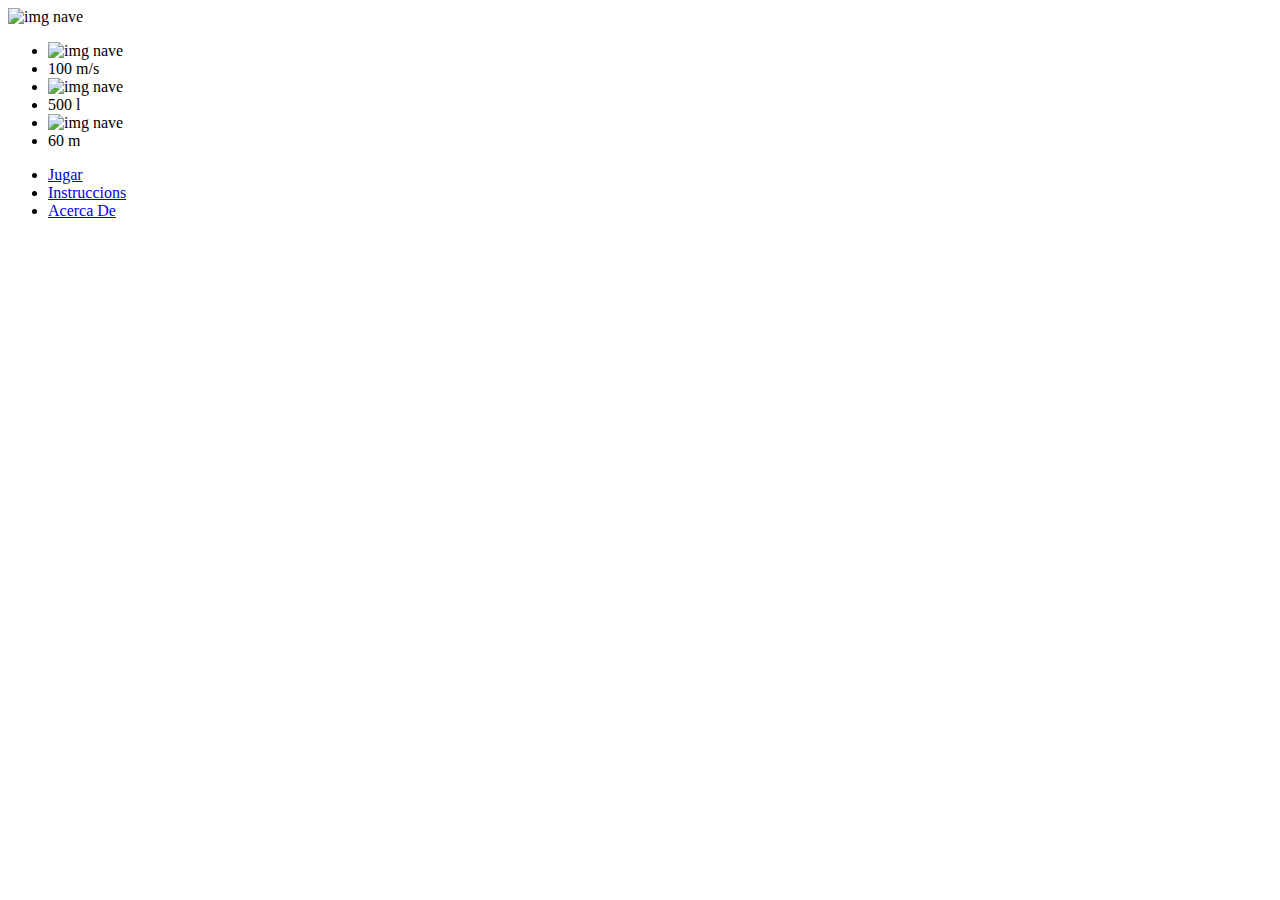
==== index.html @ 758f4f40 "Add files via upload" ====
<!DOCTYPE html>
<html>
	<head>
 			<link rel='stylesheet' media='screen and (min-width: 601px)' href='css/d.css'>
 			<link rel='stylesheet' media='screen and (max-width: 600px)' href='css/m.css'>
	</head>

	<body>
		<div id="nave">
			<img src="img/batnave.png" alt="img nave">
		</div>
		<div class="a">
			<ul id="cpanel">
				<li>
					<img src="img/speed.png" alt="img nave">
				</li>
				<li>
					<div id="barra">
						<div id="barrad">100 m/s</div>
					</div>
				</li>
				<li>
					<img src="img/fuel.png" alt="img nave">
				</li>
				<li>
					<div id="barra">
						<div id="barrad">500 l</div>
					</div>
				</li>
				<li>
					<img src="img/distance.png" alt="img nave">
				</li>
				<li>
					<div id="barra">
						<div id="barrad">60 m</div>
					</div>
				</li>
			</ul>
		</div>
		<div class="b"></div>
		<div class="c">
			<ul id="menu">
				<li>
					<a href="index.html">Jugar</a>
				</li>
				<li>
					<a href="Instruccions.html">Instruccions</a>
				</li>
				<li>
					<a href="acerca de.html">Acerca De</a>
				</li>
			</ul>
		</div>
	</body>

</html>
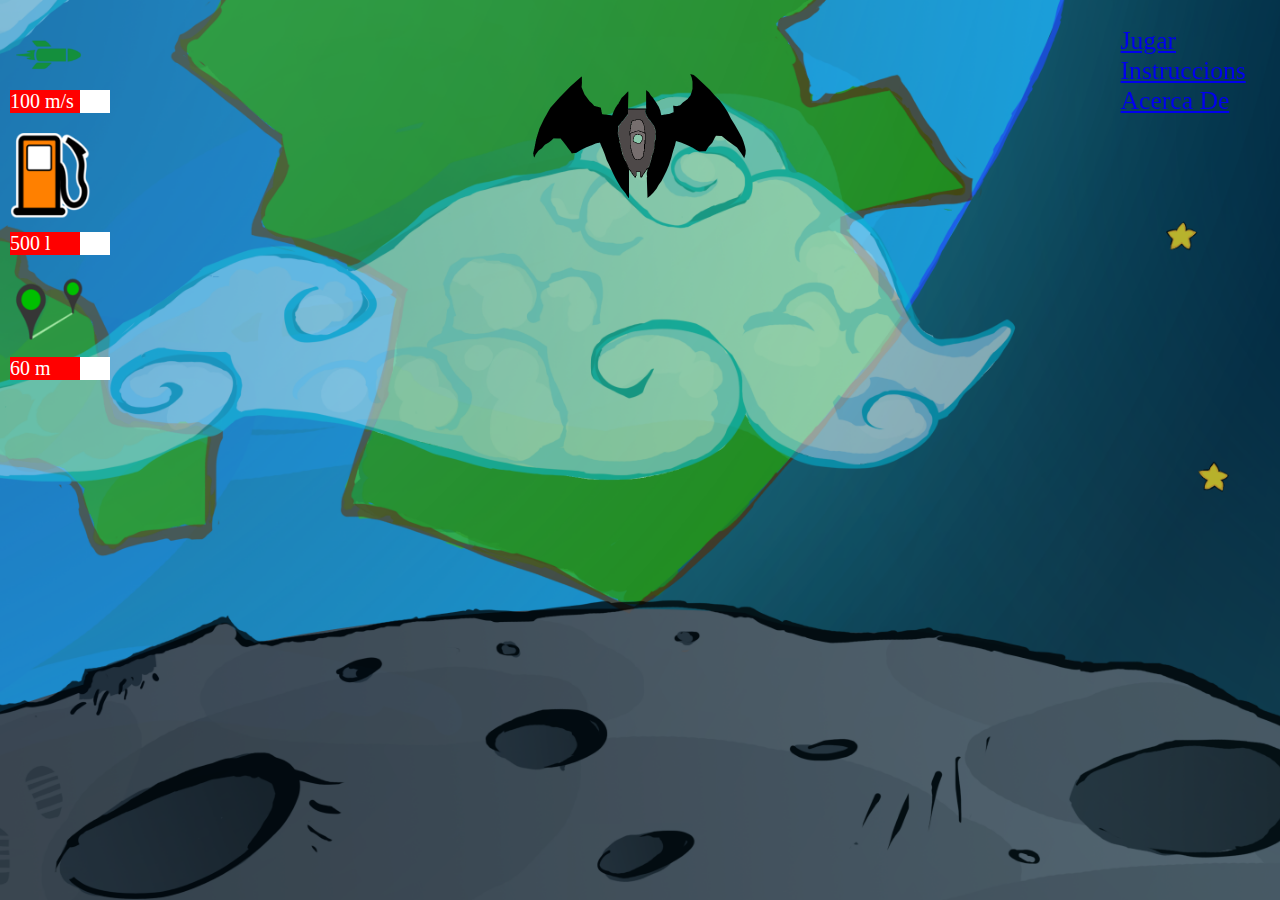
==== commit 10f5d0c4: "Todo corregido" ====
--- a/index.html
+++ b/index.html
@@ -1,6 +1,9 @@
 <!DOCTYPE html>
 <html>
 	<head>
+		<title>
+			Lunar lander
+		</title>
  			<link rel='stylesheet' media='screen and (min-width: 601px)' href='css/d.css'>
  			<link rel='stylesheet' media='screen and (max-width: 600px)' href='css/m.css'>
 	</head>
@@ -15,24 +18,24 @@
 					<img src="img/speed.png" alt="img nave">
 				</li>
 				<li>
-					<div id="barra">
-						<div id="barrad">100 m/s</div>
+					<div class="barra">
+						<div class="barrad">100 m/s</div>
 					</div>
 				</li>
 				<li>
 					<img src="img/fuel.png" alt="img nave">
 				</li>
 				<li>
-					<div id="barra">
-						<div id="barrad">500 l</div>
+					<div class="barra">
+						<div class="barrad">500 l</div>
 					</div>
 				</li>
 				<li>
 					<img src="img/distance.png" alt="img nave">
 				</li>
 				<li>
-					<div id="barra">
-						<div id="barrad">60 m</div>
+					<div class="barra">
+						<div class="barrad">60 m</div>
 					</div>
 				</li>
 			</ul>
@@ -47,7 +50,7 @@
 					<a href="Instruccions.html">Instruccions</a>
 				</li>
 				<li>
-					<a href="acerca de.html">Acerca De</a>
+					<a href="acerca_de.html">Acerca De</a>
 				</li>
 			</ul>
 		</div>
--- a/css/d.css
+++ b/css/d.css
@@ -0,0 +1,85 @@
+body,html {
+	height:100%;
+	padding:0px;
+	margin:0px;
+}
+
+body {
+    font-size:2vw;
+    background-image: url(../img/espacio3.jpg);
+    background-position: center center;
+    background-repeat: no-repeat;
+    background-attachment: fixed;
+    background-size: cover;
+}
+
+a {
+    color: "15CC0F" 
+}
+
+a:visited {
+    color : orange;
+}
+
+a:hover {
+    color : tomato;
+}
+
+.a,.b,.c {
+    display:inline-block;
+    width:33.33%;
+    height:100%;
+    float:left;
+}
+
+.c {
+    z-index: 1;
+}
+
+#nave {text-align:center;
+    position:fixed;
+    top:5%;
+    width:100%;
+    height:20%;
+}
+
+#nave img {
+    height:100%;
+}
+
+#cpanel img {
+    width:20%;height:20%;
+}
+
+#cpanel {
+    font-size: 20px;
+    color: white;
+    padding: 10px;
+    height: 90px;
+    padding-top: 10px;
+}
+
+.barra {
+    background-color: white;
+    width:100px;
+    margin-top: 7px;
+    margin-bottom: 20px;
+}
+
+.barrad {
+    background-color: red;
+    width:70px;
+}
+
+#opcImg {}
+
+#menu {
+    list-style: none;
+    position: relative;
+    float: right;	
+    margin-right: 8%;
+}
+
+#menu li {
+
+}
--- a/css/m.css
+++ b/css/m.css
@@ -0,0 +1,83 @@
+body,html {
+	height:100%;
+	padding:0px;
+	margin:0px;
+}
+
+body {
+    font-size:2vw;
+    background-image: url(../img/espacio3.jpg);
+    background-position: center center;
+    background-repeat: no-repeat;
+    background-attachment: fixed;
+    background-size: cover;
+}
+
+a {
+    color: "15CC0F" 
+}
+
+a:visited {
+    color : blue;
+}
+
+a:hover {
+    color : tomato;
+}
+
+.a,.b,.c {
+    display:inline-block;
+    width:33.33%;
+    height:100%;
+    float:left;
+}
+
+.c {
+    z-index: 1;
+}
+
+#nave {text-align:center;
+    position:fixed;
+    top:5%;
+    width:100%;
+    height:15%;
+}
+
+#nave img {
+    height:100%;
+}
+
+#cpanel img {
+    width:20%;height:20%;
+}
+
+#cpanel {
+    font-size: 20px;
+    color: white;
+    padding: 10px;
+    height: 90px;
+    padding-top: 10px;
+}
+
+.barra {
+    background-color: white;
+    width:100px;
+}
+
+.barrad {
+    background-color: red;
+    width:50px;
+}
+
+#opcImg {}
+
+#menu {
+    list-style: none;
+    position: relative;
+    float: right;	
+    margin-right: 8%;
+}
+
+#menu li {
+
+}
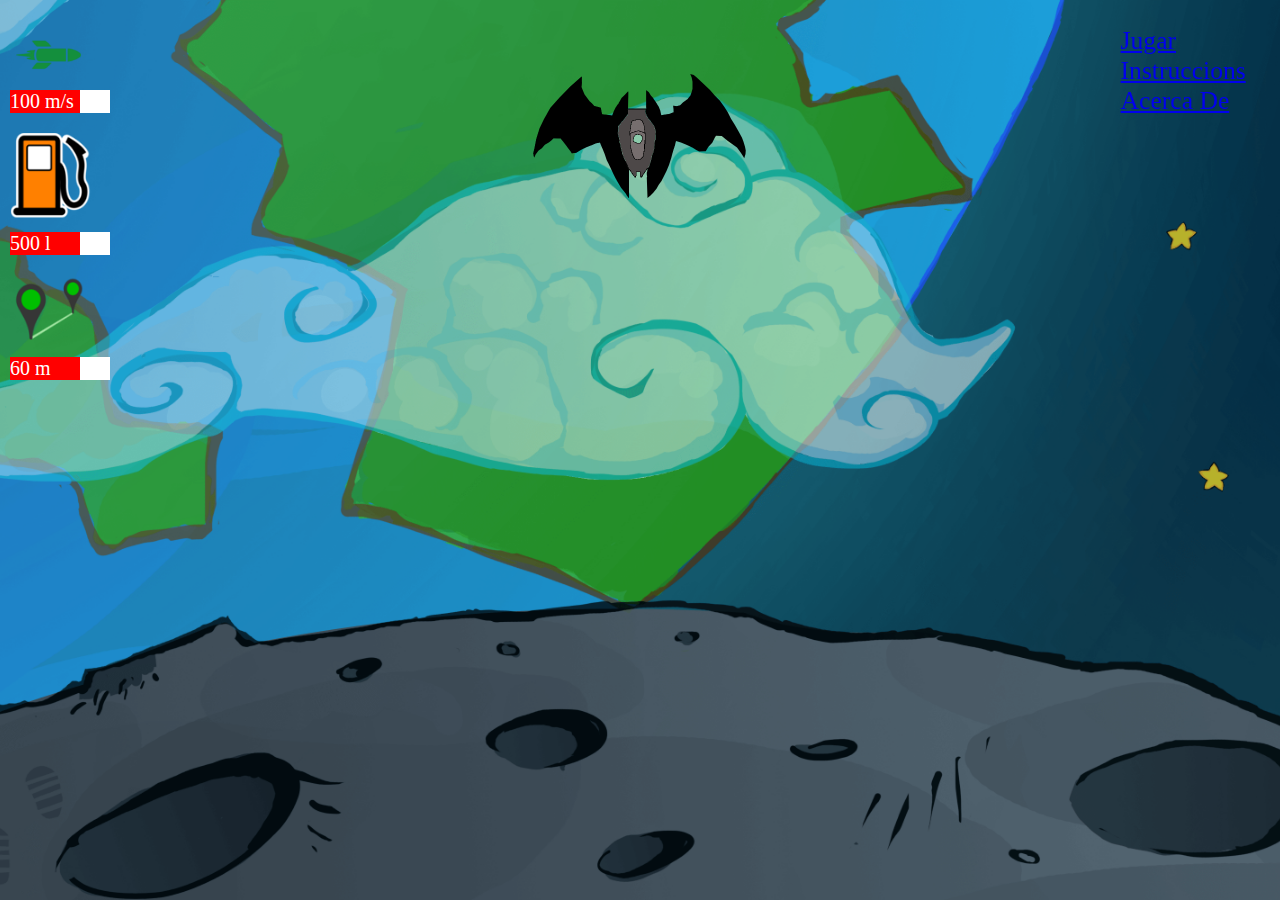
==== commit b6ce853c: "Add files via upload" ====
(no text change in the page or its own stylesheets)
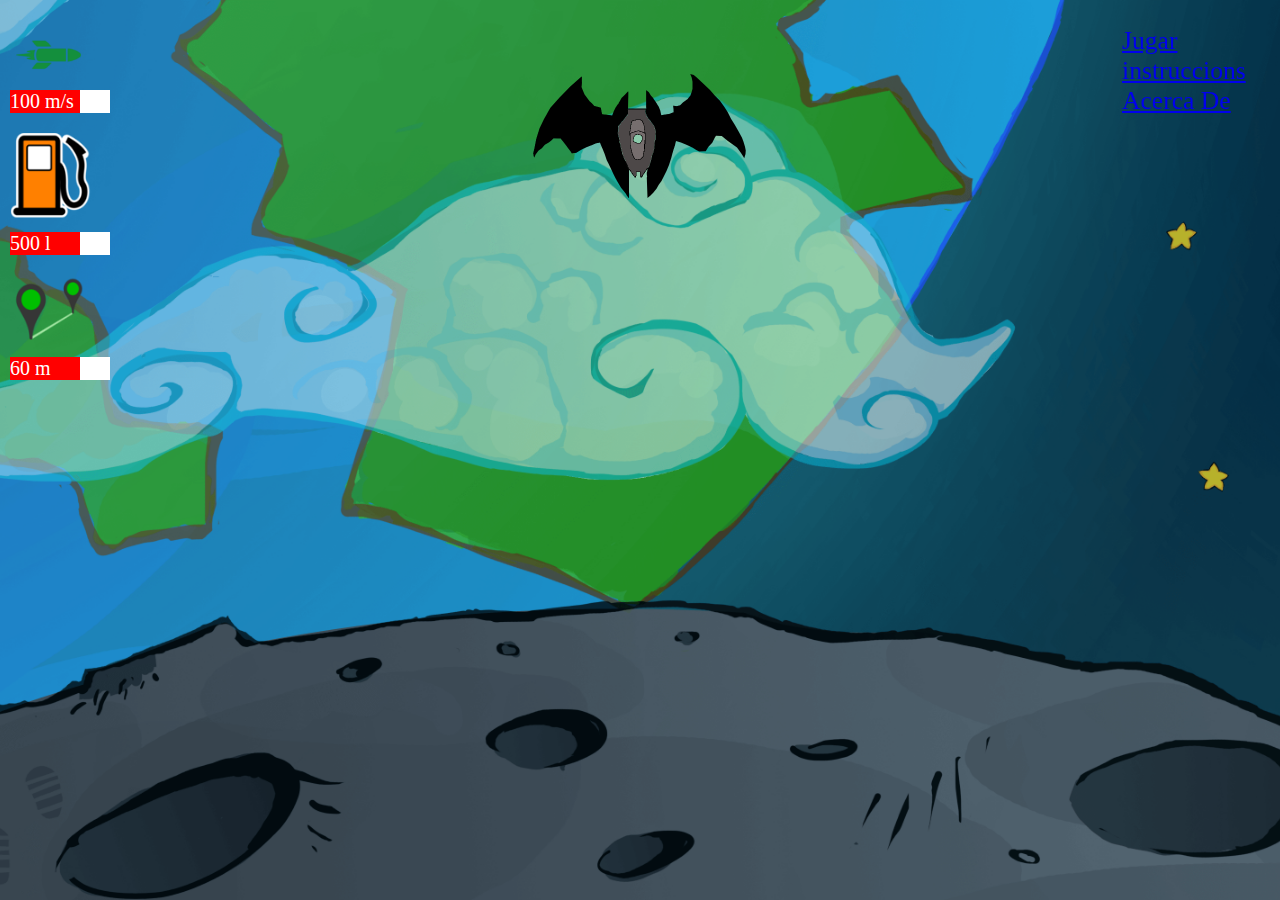
==== commit 2e30dfc0: "Update index.html" ====
--- a/index.html
+++ b/index.html
@@ -47,7 +47,7 @@
 					<a href="index.html">Jugar</a>
 				</li>
 				<li>
-					<a href="Instruccions.html">Instruccions</a>
+					<a href="Instruccions.html">instruccions</a>
 				</li>
 				<li>
 					<a href="acerca_de.html">Acerca De</a>
@@ -56,4 +56,4 @@
 		</div>
 	</body>
 
-</html>+</html>
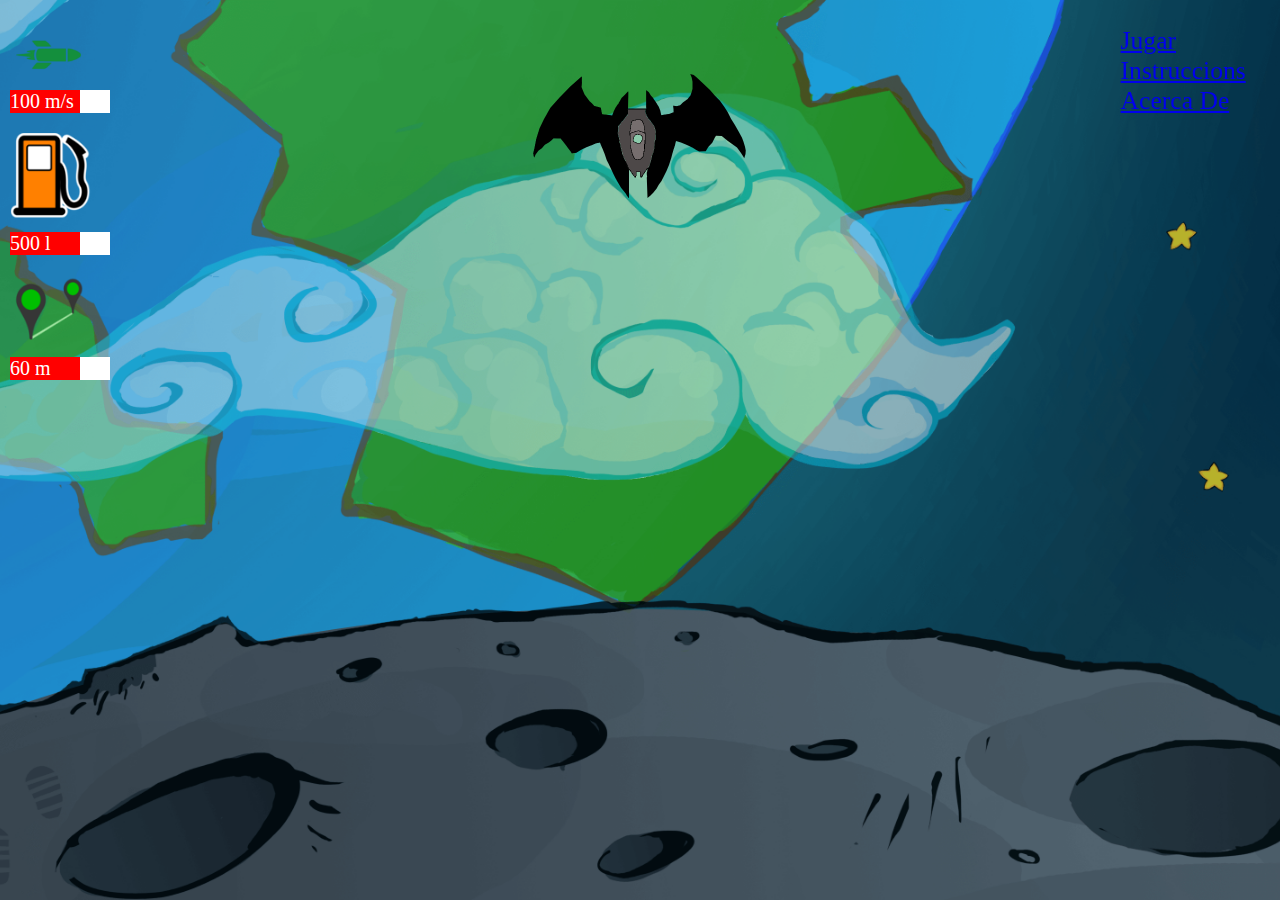
==== commit 753b7e26: "Update index.html" ====
--- a/index.html
+++ b/index.html
@@ -1,59 +1,2 @@
-<!DOCTYPE html>
-<html>
-	<head>
-		<title>
-			Lunar lander
-		</title>
- 			<link rel='stylesheet' media='screen and (min-width: 601px)' href='css/d.css'>
- 			<link rel='stylesheet' media='screen and (max-width: 600px)' href='css/m.css'>
-	</head>
-
-	<body>
-		<div id="nave">
-			<img src="img/batnave.png" alt="img nave">
-		</div>
-		<div class="a">
-			<ul id="cpanel">
-				<li>
-					<img src="img/speed.png" alt="img nave">
-				</li>
-				<li>
-					<div class="barra">
-						<div class="barrad">100 m/s</div>
-					</div>
-				</li>
-				<li>
-					<img src="img/fuel.png" alt="img nave">
-				</li>
-				<li>
-					<div class="barra">
-						<div class="barrad">500 l</div>
-					</div>
-				</li>
-				<li>
-					<img src="img/distance.png" alt="img nave">
-				</li>
-				<li>
-					<div class="barra">
-						<div class="barrad">60 m</div>
-					</div>
-				</li>
-			</ul>
-		</div>
-		<div class="b"></div>
-		<div class="c">
-			<ul id="menu">
-				<li>
-					<a href="index.html">Jugar</a>
-				</li>
-				<li>
-					<a href="Instruccions.html">instruccions</a>
-				</li>
-				<li>
-					<a href="acerca_de.html">Acerca De</a>
-				</li>
-			</ul>
-		</div>
-	</body>
-
+<!DOCTYPE html><html><head><title>Lunar lander</title> <link rel='stylesheet' media='screen and (min-width: 601px)' href='css/d.css'> <link rel='stylesheet' media='screen and (max-width: 600px)' href='css/m.css'></head><body><div id="nave"><img src="img/batnave.png" alt="img nave"></div><div class="a"><ul id="cpanel"><li><img src="img/speed.png" alt="img nave"></li><li><div class="barra"><div class="barrad">100 m/s</div></div></li><li><img src="img/fuel.png" alt="img nave"></li><li><div class="barra"><div class="barrad">500 l</div></div></li><li><img src="img/distance.png" alt="img nave"></li><li><div class="barra"><div class="barrad">60 m</div></div></li></ul></div><div class="b"></div><div class="c"><ul id="menu"><li><a href="index.html">Jugar</a></li><li><a href="instruccions.html">Instruccions</a></li><li><a href="acerca_de.html">Acerca De</a></li></ul></div></body></html>
 </html>
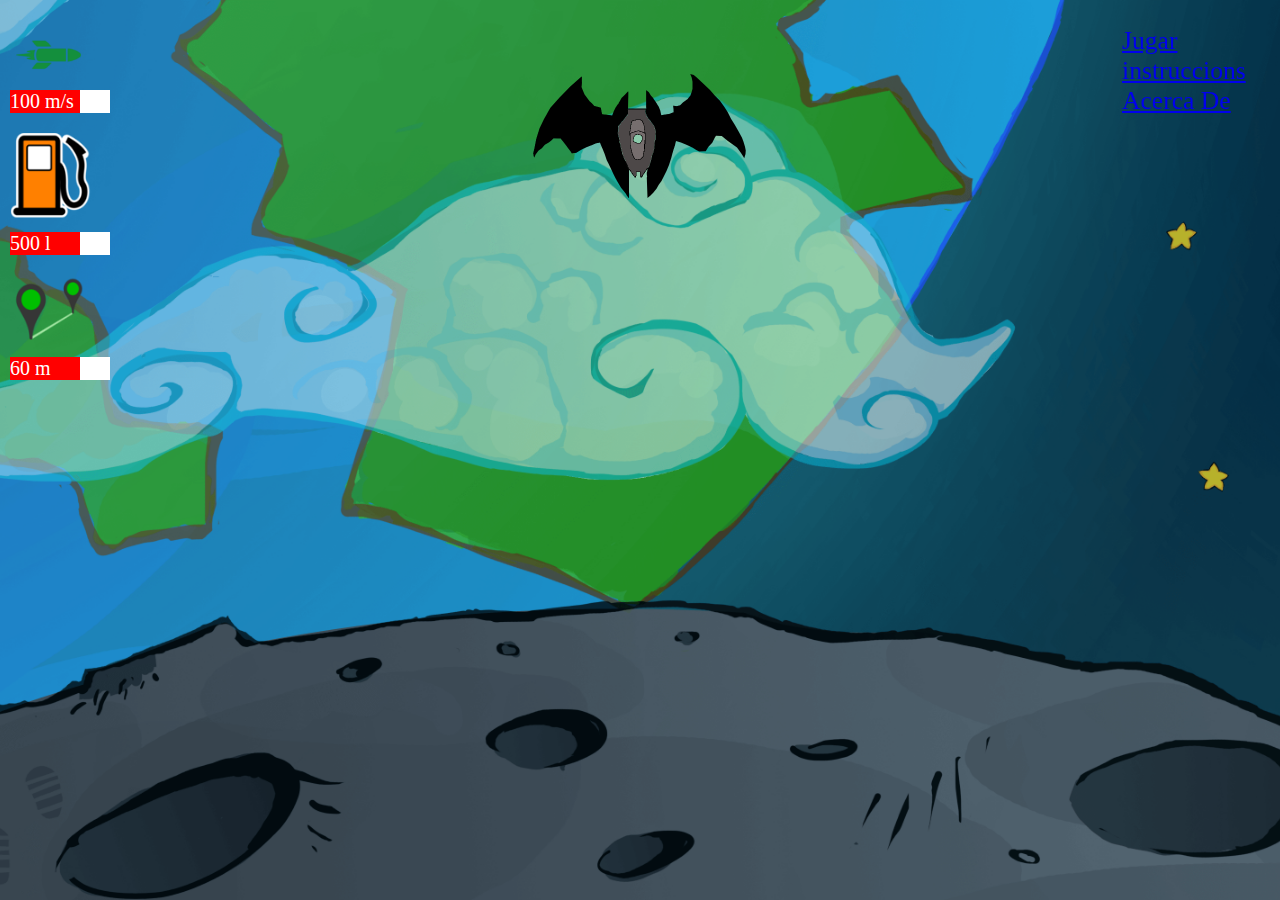
==== commit ef9958f2: "Update index.html" ====
--- a/index.html
+++ b/index.html
@@ -1,2 +1,59 @@
-<!DOCTYPE html><html><head><title>Lunar lander</title> <link rel='stylesheet' media='screen and (min-width: 601px)' href='css/d.css'> <link rel='stylesheet' media='screen and (max-width: 600px)' href='css/m.css'></head><body><div id="nave"><img src="img/batnave.png" alt="img nave"></div><div class="a"><ul id="cpanel"><li><img src="img/speed.png" alt="img nave"></li><li><div class="barra"><div class="barrad">100 m/s</div></div></li><li><img src="img/fuel.png" alt="img nave"></li><li><div class="barra"><div class="barrad">500 l</div></div></li><li><img src="img/distance.png" alt="img nave"></li><li><div class="barra"><div class="barrad">60 m</div></div></li></ul></div><div class="b"></div><div class="c"><ul id="menu"><li><a href="index.html">Jugar</a></li><li><a href="instruccions.html">Instruccions</a></li><li><a href="acerca_de.html">Acerca De</a></li></ul></div></body></html>
+<!DOCTYPE html>
+<html>
+	<head>
+		<title>
+			Lunar lander
+		</title>
+ 			<link rel='stylesheet' media='screen and (min-width: 601px)' href='css/d.css'>
+ 			<link rel='stylesheet' media='screen and (max-width: 600px)' href='css/m.css'>
+	</head>
+
+	<body>
+		<div id="nave">
+			<img src="img/batnave.png" alt="img nave">
+		</div>
+		<div class="a">
+			<ul id="cpanel">
+				<li>
+					<img src="img/speed.png" alt="img nave">
+				</li>
+				<li>
+					<div class="barra">
+						<div class="barrad">100 m/s</div>
+					</div>
+				</li>
+				<li>
+					<img src="img/fuel.png" alt="img nave">
+				</li>
+				<li>
+					<div class="barra">
+						<div class="barrad">500 l</div>
+					</div>
+				</li>
+				<li>
+					<img src="img/distance.png" alt="img nave">
+				</li>
+				<li>
+					<div class="barra">
+						<div class="barrad">60 m</div>
+					</div>
+				</li>
+			</ul>
+		</div>
+		<div class="b"></div>
+		<div class="c">
+			<ul id="menu">
+				<li>
+					<a href="index.html">Jugar</a>
+				</li>
+				<li>
+					<a href="instruccions.html">instruccions</a>
+				</li>
+				<li>
+					<a href="acerca_de.html">Acerca De</a>
+				</li>
+			</ul>
+		</div>
+	</body>
+
 </html>
